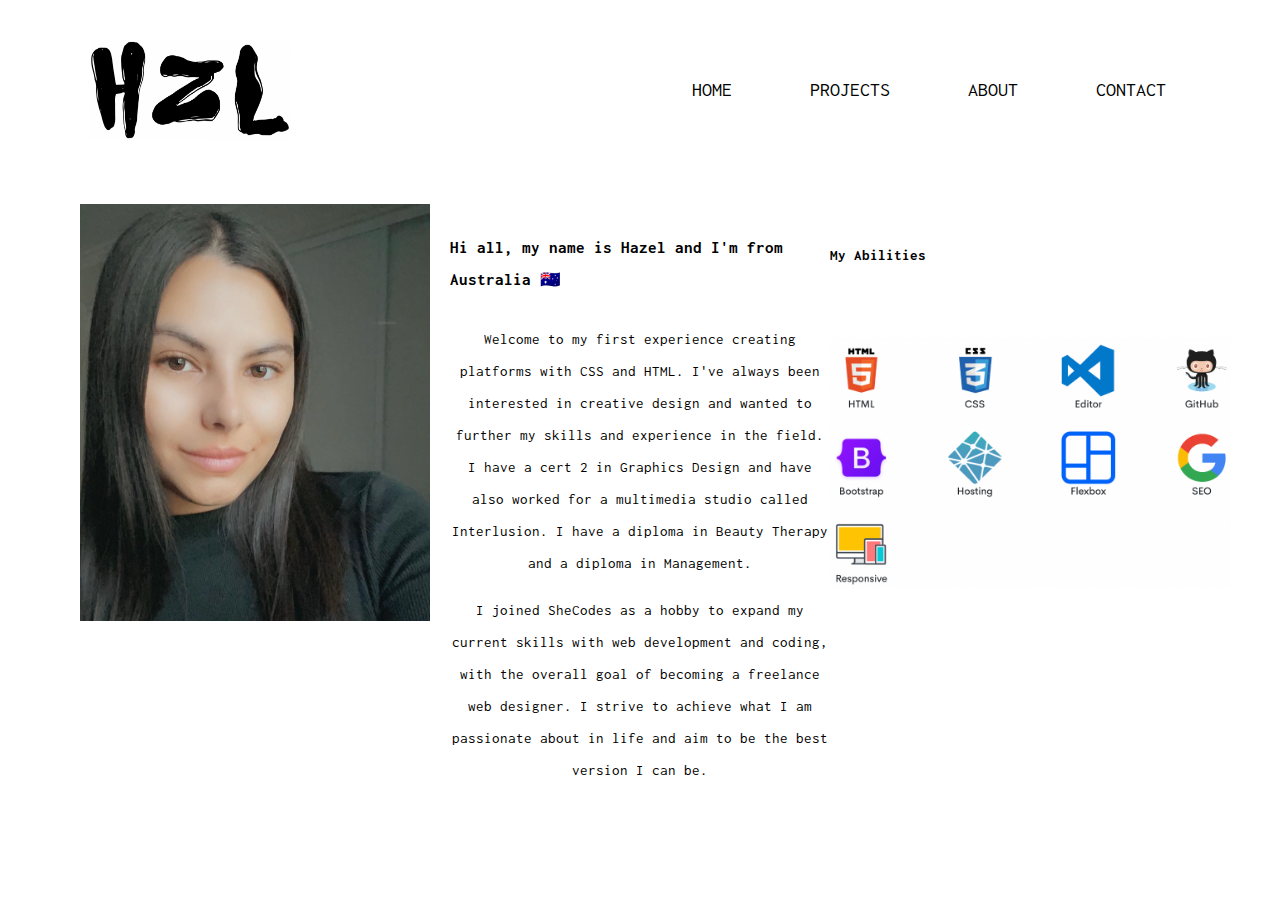
==== about.html @ 4a342315 "Update about.html" ====
<!DOCTYPE html>
<html>
  <head>
    <meta charset="UTF-8" />
    <link rel="stylesheet" href="src/styles.css" />
    <link rel="preconnect" href="https://fonts.googleapis.com" />
    <link rel="preconnect" href="https://fonts.gstatic.com" crossorigin />
    <link
      href="https://fonts.googleapis.com/css2?family=Inconsolata&display=swap"
      rel="stylesheet"
    />
    <link
      href="https://cdn.jsdelivr.net/npm/bootstrap@5.3.0-alpha3/dist/css/bootstrap.min.css"
      rel="stylesheet"
      integrity="sha384-KK94CHFLLe+nY2dmCWGMq91rCGa5gtU4mk92HdvYe+M/SXH301p5ILy+dN9+nJOZ"
      crossorigin="anonymous"
    />
    
     <link href="https://fonts.googleapis.com/css?family=Inconsolata" rel="stylesheet">
    <style>
      body {
        font-family: 'Inconsolata', monospace;
      }
    </style>
  </head>
  <body>
    
    
    <title>About</title>
  </head>
  <!-- image in nav bar-->
    <body>
    <nav>
    <img src="hzl.jpg" width="200px" height="100px" id=logo alt="Logo image" style="margin-left: 10px;" />
      <ul class="navigationbar">
        <li><a href="index.html">Home</a></li>
        <li><a href="projects.html">Projects</a></li>
        <li><a href="about.html">About</a></li>
        <li><a href="contact.html">Contact</a></li>
      </ul>
    </nav>
  </body>
      
      <!--Add your content here-->
      <br>
      <br>

<div style="width:33%; height:100%; background-color: white; float:left;">
  <img src="hg.jpg" style="width:100%; max-width:350px; height:auto;">
</div>
<div style="width:34%; height:100%; background-color:white; float:left;">
  <h5>Hi all, my name is Hazel and I'm from Australia 🇦🇺</h5>
  <p>Welcome to my first experience creating platforms with CSS and HTML. I've always been interested in creative design and wanted to further my skills and experience in the field.  I have a cert 2 in Graphics Design and have also worked for a multimedia studio called Interlusion. I have a diploma in Beauty Therapy and a diploma in Management.</p>
  <p>I joined SheCodes as a hobby to expand my current skills with web development and coding, with the overall goal of becoming a freelance web designer. I strive to achieve what I am passionate about in life and aim to be the best version I can be.</p>
</div>

<div style="width:33%; height:100%; background-color: white; float:left;">
            <h6>My Abilities</h6>
            <br>
          <img src="abilities.jpg" style="width:400px;height:250px;"></a></p>
          </div>
      
      </div>
      <br />
      <br />
    </div>
    </div>
  </body>
</html>
---- src/styles.css ----
body {
  font-family: 'Inconsolata', monospace;
  font-style: normal;
  letter-spacing: 0em;
  line-height: 1.6em;
  font-size: 20px;
  margin-top: 40px;
  margin-right: 80px;
  margin-left: 80px;
  margin-bottom: 30px;
}

/* Style Header 1 */
.center {
  text-align: center;
  font-size: 20px;
}

.logo {
  margin: 10px;
}

h1 {
  color: black;
  font-weight: bold;
  font-size: 10px;
  text-transform: uppercase;
}

h2,
h3,
h4 {
  font-weight: bold;
  font-size: 20px;
  text-transform: uppercase;
}

/* Style inputs with type="text", select elements and textareas */
input[type="text"],
select,
textarea {
  width: 100%; /* Full width */
  padding: 12px; /* Some padding */
  border: 1px solid #ccc; /* Gray border */
  border-radius: 4px; /* Rounded borders */
  box-sizing: border-box; /* Make sure that padding and width stays in place */
  margin-top: 6px; /* Add a top margin */
  margin-bottom: 16px; /* Bottom margin */
  resize: vertical; /* Allow the user to vertically resize the textarea (not horizontally) */
}

/* Style the submit button with a specific background color etc */
input[type="submit"] {
  background-color: black;
  color: white;
  padding: 10px 10px;
  border: none;
  border-radius: 4px;
  cursor: pointer;
}

/* When moving the mouse over the submit button, add a color */
input[type="submit"]:hover {
  background-color: black;
}

/* Add a background color and some padding around the form */
.container {
  border-radius: 5px;
  background-color: white;
  padding: 50px;
  font-size: 15px;
}
h5 {
  text-align: left;
}
h6 {
  font-size: 15px;
}

/* Contact Form - Style the form container and center it on the page */
#contact-form {
  max-width: 400px;
  margin: 0 auto;
  font-size: 15px;
}

/* Style the form labels */
label {
  display: block;
  margin-bottom: 5px;
}

/* Style the form inputs and textarea */
input[type="text"],
input[type="email"],
textarea {
  display: block;
  width: 100%;
  padding: 10px;
  border: 1px solid #ccc;
  border-radius: 5px;
  margin-bottom: 10px;
}

/* Style the form submit button */
button[type="submit"] {
  background-color: black;
  color: white;
  padding: 10px 20px;
  border: none;
  border-radius: 5px;
  cursor: pointer;
  margin-top: 10px;
}

button[type="submit"]:hover {
  background-color: black;
}

/* CSS code to style the contact form */
#contact-form {
  display: flex;
  flex-direction: column;
  align-items: center;
  gap: 10px;
}
#name,
#email,
#message {
  width: 100%;
  padding: 10px;
  border: 1px solid grey;
  border-radius: 5px;
  font-size: 16px;
}
#message {
  height: 100px;
}
button[type="submit"] {
  width: 100%;
  padding: 10px;
  background-color: black;
  color: white;
  border-radius: 5px;
  cursor: pointer;
}
button[type="submit"]:hover {
  background-color: black;
}

.icon-container {
  display: flex;
  justify-content: center;
  padding: 10px;
  margin-right: 10px;
}

p {
  text-align: center;
  font-size: 15px;
}

/* image in nav bar */
{
  margin: 0;
  padding: 0;
  box-sizing: border-box;
}
nav {
  display: flex;
  flex-wrap: wrap;
  align-items: center;
  background-color: white;
  justify-content: space-between;
  overflow: auto;
}
ul li {
  position: relative;
  margin: 0 20px;
  list-style: none;
  display: inline-block;
  padding: 14px;
  font-size: 17px;
}
ul li a{
text-decoration: none; 
cursor: pointer;
color: black;
  text-transform: uppercase;
  font-size: 20px;
}
ul li a:hover {
   background-color: white;
  color: black;
  font-weight: bold;
  font-size: 40px;
}
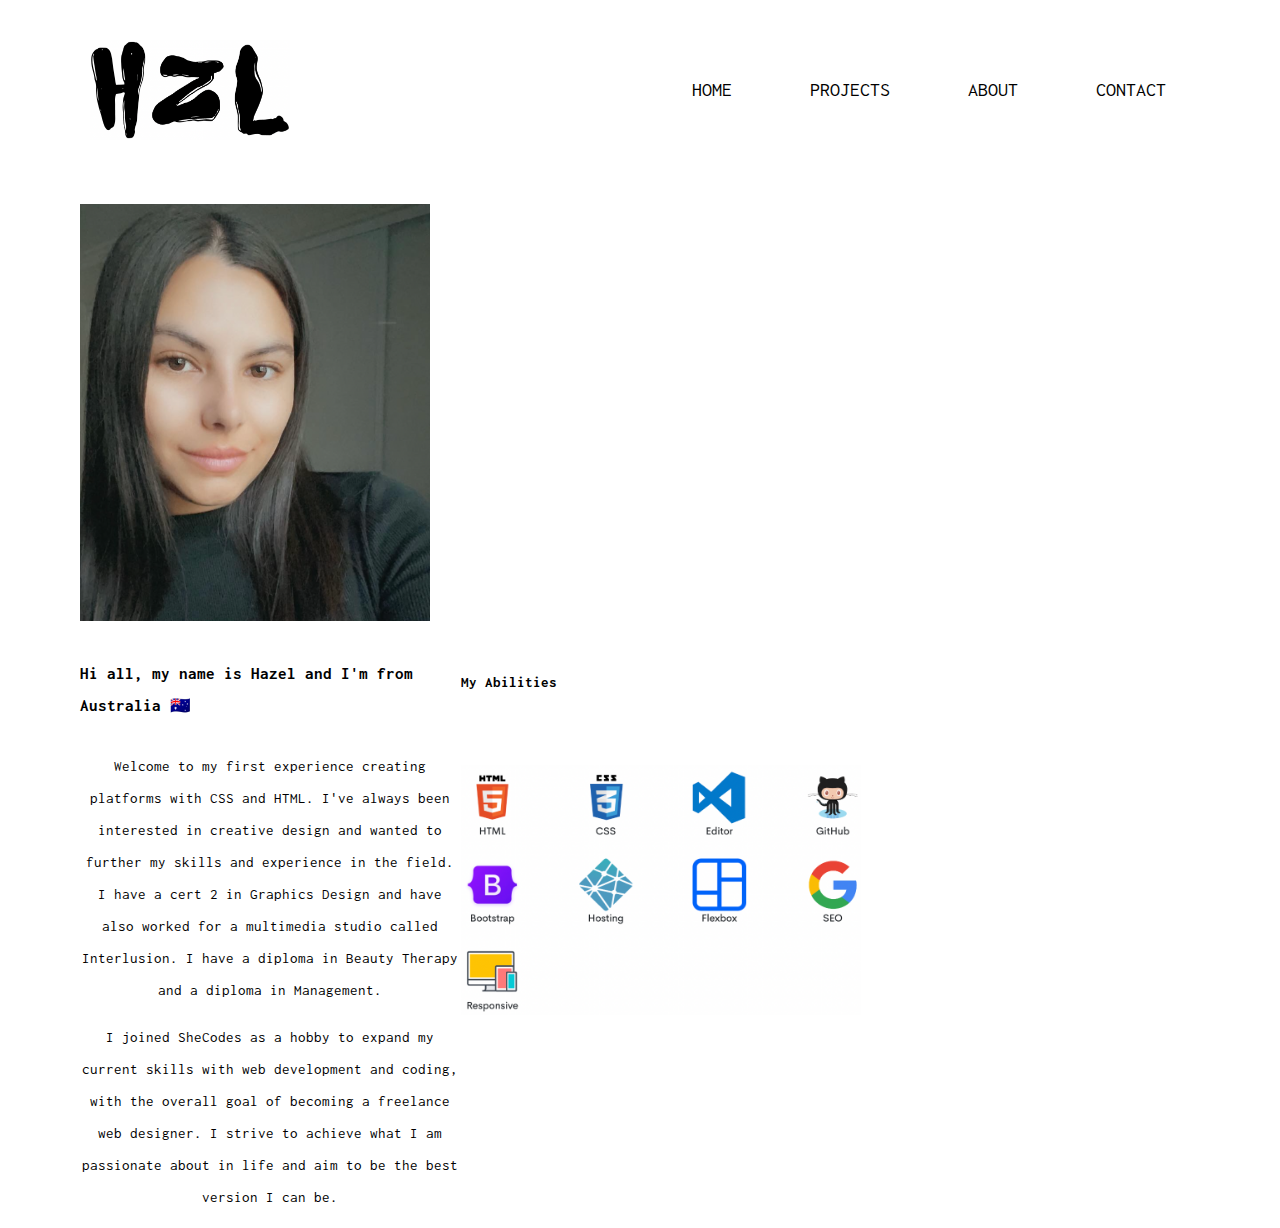
==== commit 5709c3a3: "Update about.html" ====
--- a/about.html
+++ b/about.html
@@ -40,12 +40,12 @@
       </ul>
     </nav>
   </body>
-      
-      <!--Add your content here-->
+     
       <br>
       <br>
+  <!--Add your content here-->
 
-<div style="width:33%; height:100%; background-color: white; float:left;">
+<div style="width:60%; height:100%; background-color: white; float:center;">
   <img src="hg.jpg" style="width:100%; max-width:350px; height:auto;">
 </div>
 <div style="width:34%; height:100%; background-color:white; float:left;">
@@ -59,7 +59,6 @@
             <br>
           <img src="abilities.jpg" style="width:400px;height:250px;"></a></p>
           </div>
-      
       </div>
       <br />
       <br />
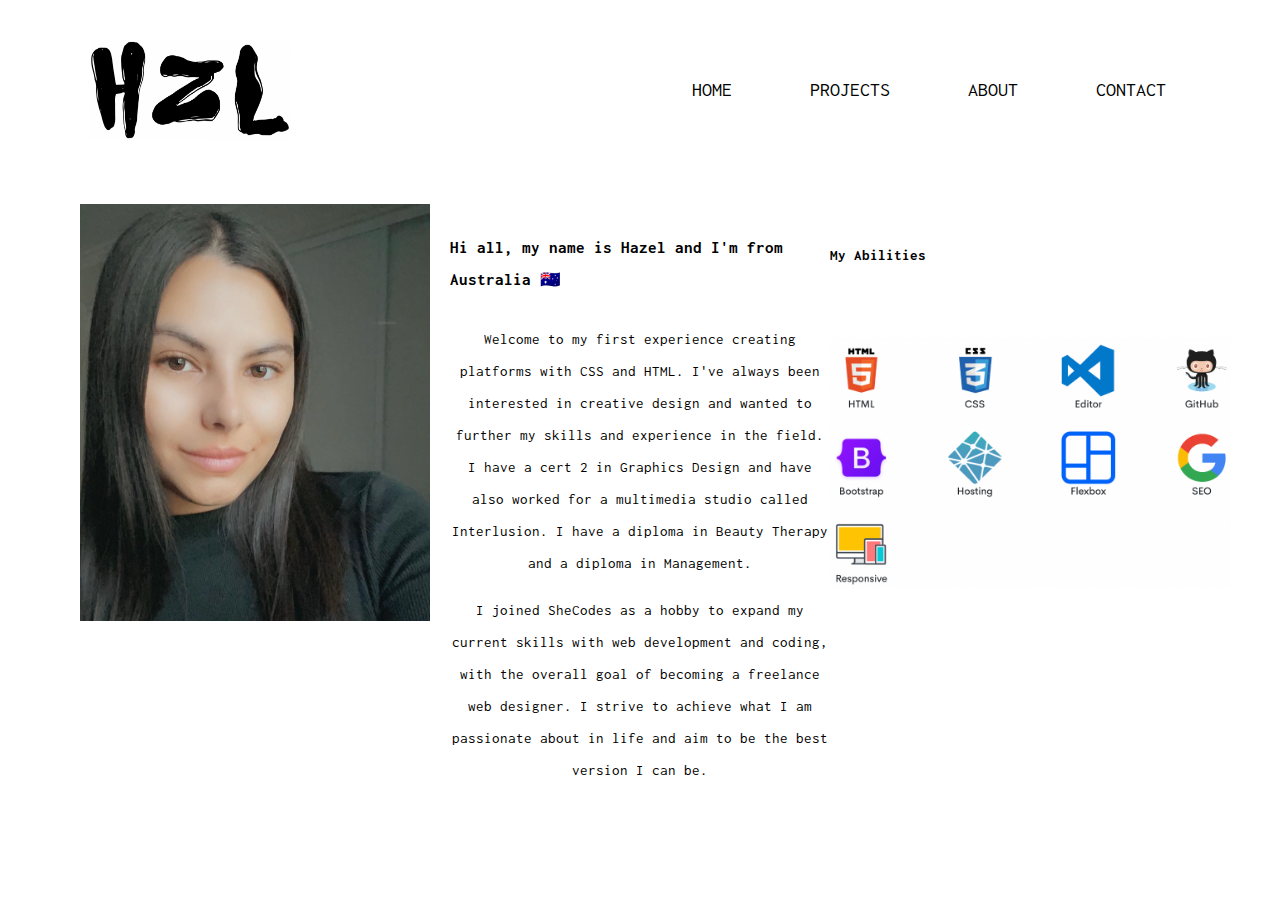
==== commit e34216d6: "Update about.html" ====
--- a/about.html
+++ b/about.html
@@ -45,7 +45,7 @@
       <br>
   <!--Add your content here-->
 
-<div style="width:60%; height:100%; background-color: white; float:center;">
+<div style="width:33%; height:100%; background-color: white; float:left;">
   <img src="hg.jpg" style="width:100%; max-width:350px; height:auto;">
 </div>
 <div style="width:34%; height:100%; background-color:white; float:left;">
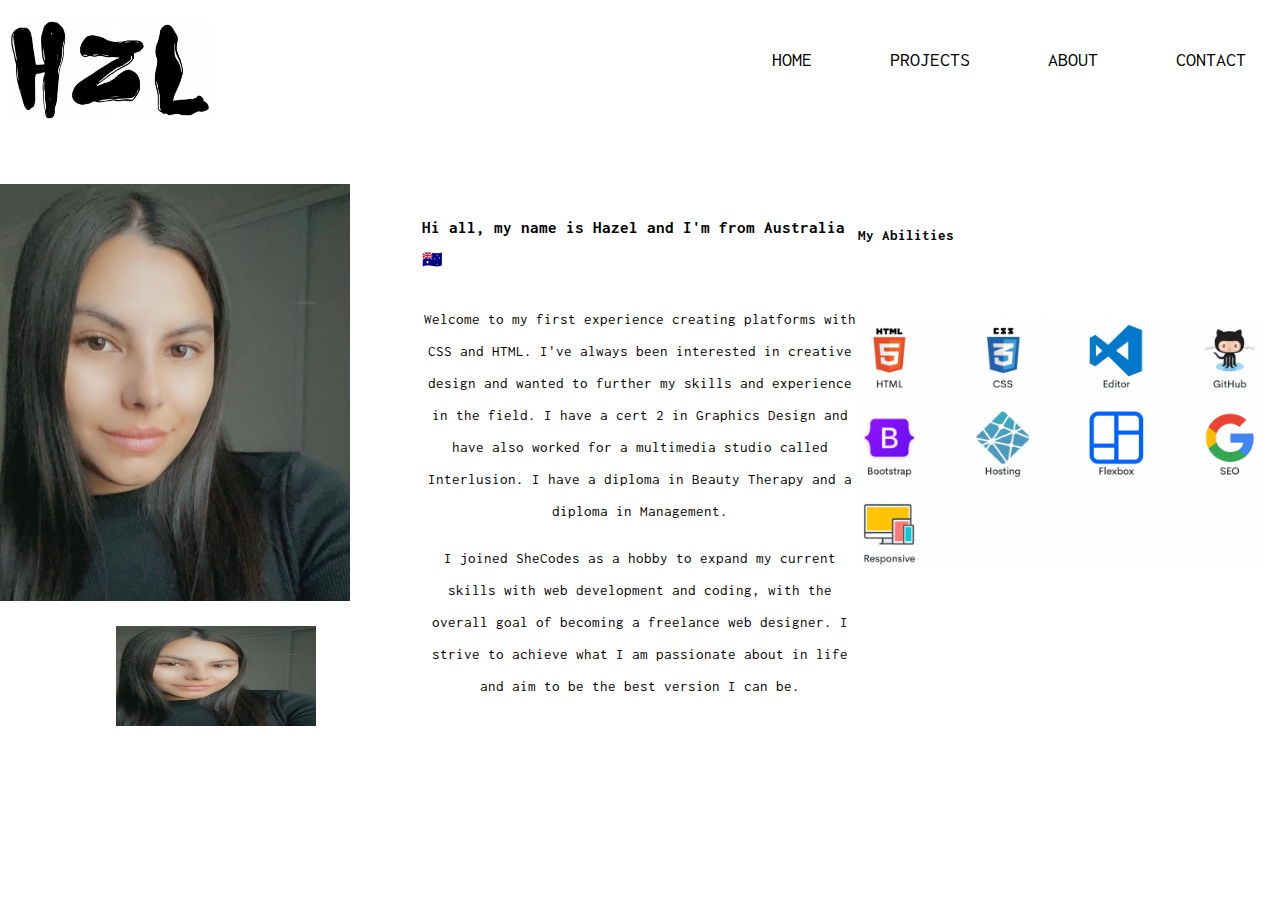
==== commit 39393f36: "Update about.html" ====
--- a/about.html
+++ b/about.html
@@ -47,6 +47,7 @@
 
 <div style="width:33%; height:100%; background-color: white; float:left;">
   <img src="hg.jpg" style="width:100%; max-width:350px; height:auto;">
+  <p><img src="hg.jpg" width="200px" height="100px" id=display alt="Display image" style="margin-left: 10px;" />
 </div>
 <div style="width:34%; height:100%; background-color:white; float:left;">
   <h5>Hi all, my name is Hazel and I'm from Australia 🇦🇺</h5>
--- a/src/styles.css
+++ b/src/styles.css
@@ -4,10 +4,7 @@
   letter-spacing: 0em;
   line-height: 1.6em;
   font-size: 20px;
-  margin-top: 40px;
-  margin-right: 80px;
-  margin-left: 80px;
-  margin-bottom: 30px;
+  margin: 0;
 }
 
 /* Style Header 1 */
@@ -16,8 +13,9 @@
   font-size: 20px;
 }
 
-.logo {
-  margin: 10px;
+#logo {
+  margin-left: 30px; /*Maintain the current left margin*/
+  margin-top: 20px;
 }
 
 h1 {
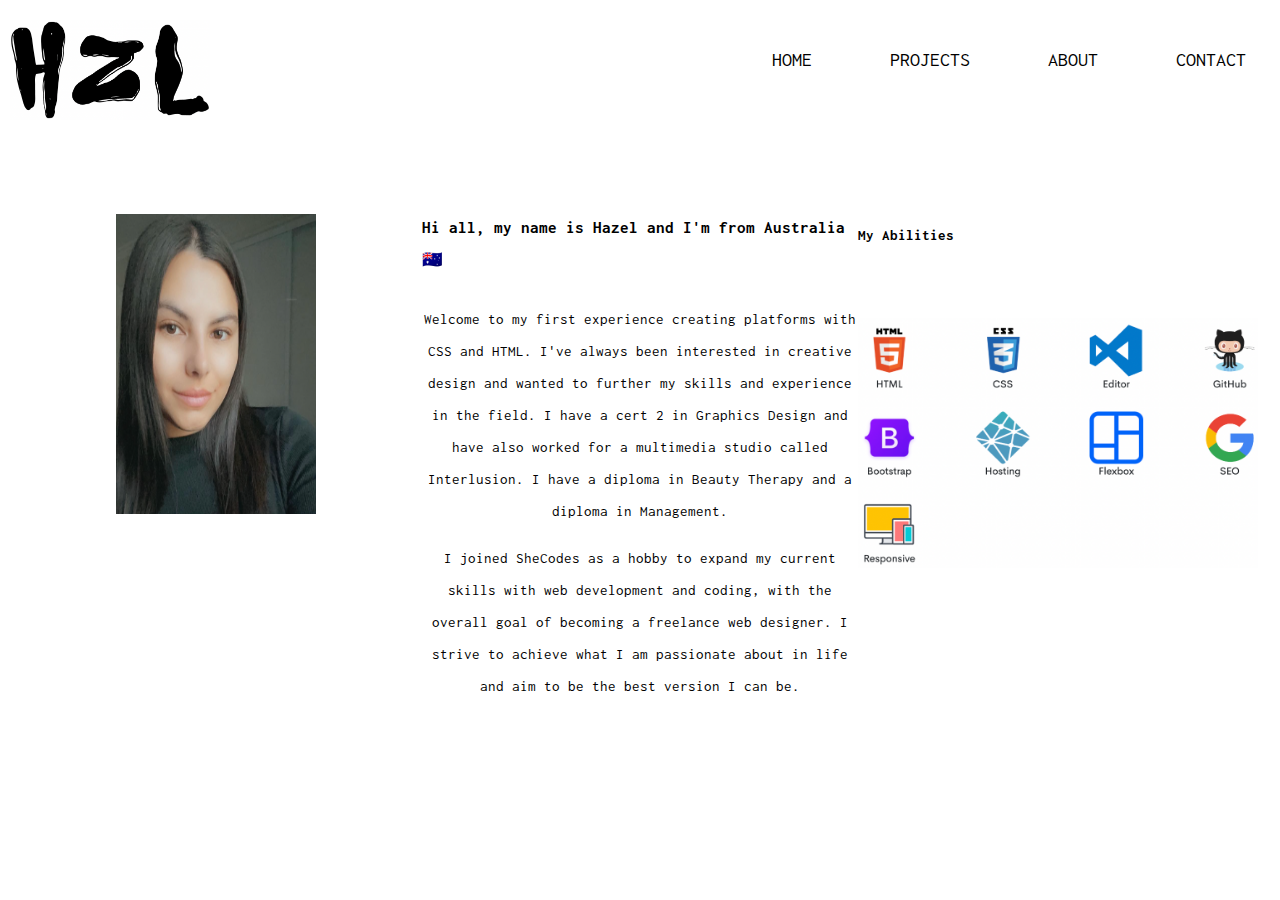
==== commit 1d8bcc11: "Update about.html" ====
--- a/about.html
+++ b/about.html
@@ -46,8 +46,8 @@
   <!--Add your content here-->
 
 <div style="width:33%; height:100%; background-color: white; float:left;">
-  <img src="hg.jpg" style="width:100%; max-width:350px; height:auto;">
-  <p><img src="hg.jpg" width="200px" height="100px" id=display alt="Display image" style="margin-left: 10px;" />
+
+  <p><img src="hg.jpg" width="200px" height="300px" id=display alt="Display image" style="margin-left: 10px;" />
 </div>
 <div style="width:34%; height:100%; background-color:white; float:left;">
   <h5>Hi all, my name is Hazel and I'm from Australia 🇦🇺</h5>
--- a/src/styles.css
+++ b/src/styles.css
@@ -16,6 +16,10 @@
 #logo {
   margin-left: 30px; /*Maintain the current left margin*/
   margin-top: 20px;
+}
+
+#display {
+  padding: 15px;
 }
 
 h1 {
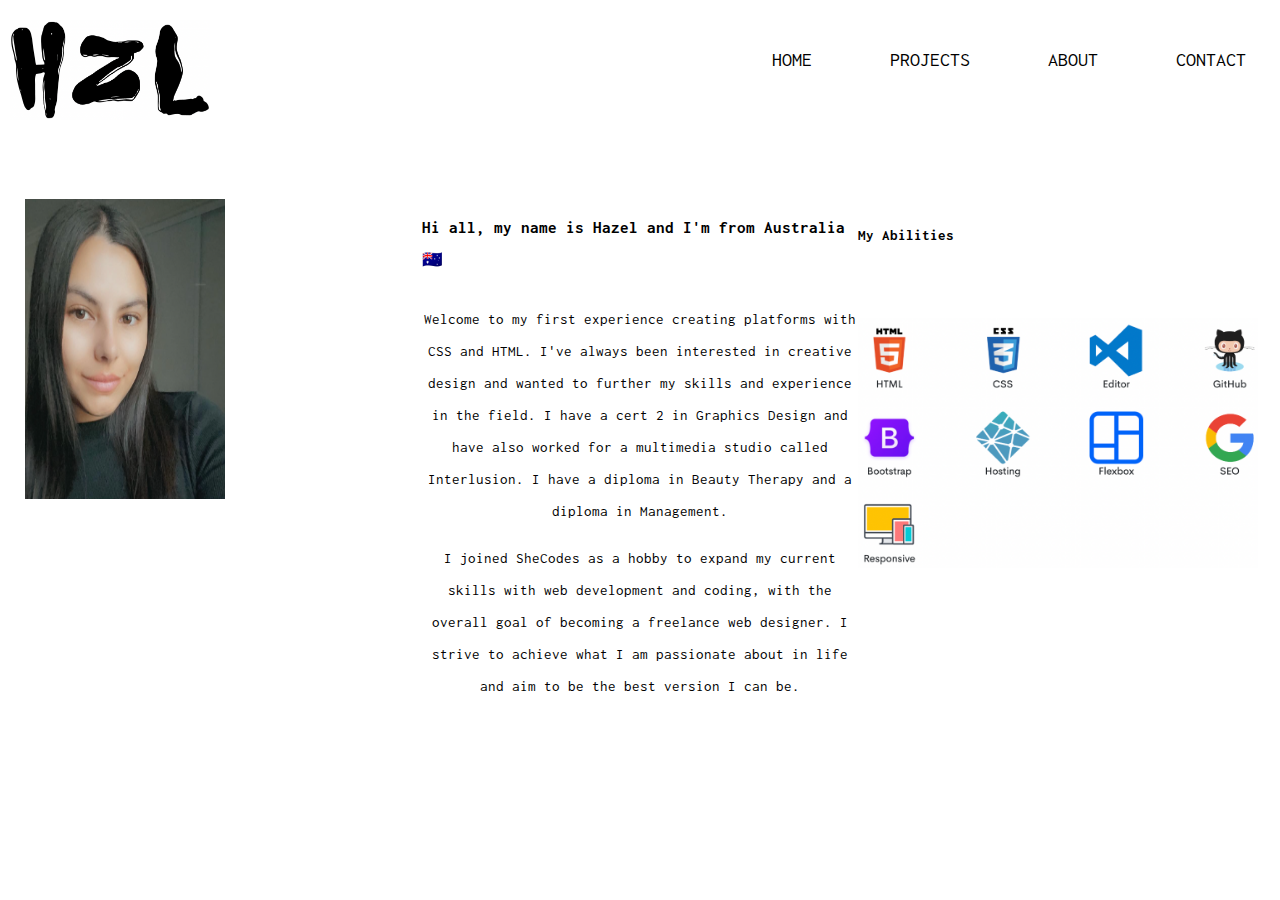
==== commit 9755ed3f: "Update about.html" ====
--- a/about.html
+++ b/about.html
@@ -47,7 +47,7 @@
 
 <div style="width:33%; height:100%; background-color: white; float:left;">
 
-  <p><img src="hg.jpg" width="200px" height="300px" id=display alt="Display image" style="margin-left: 10px;" />
+ <img src="hg.jpg" width="200px" height="300px" id=display alt="Display image" style="margin-left: 10px;" />
 </div>
 <div style="width:34%; height:100%; background-color:white; float:left;">
   <h5>Hi all, my name is Hazel and I'm from Australia 🇦🇺</h5>
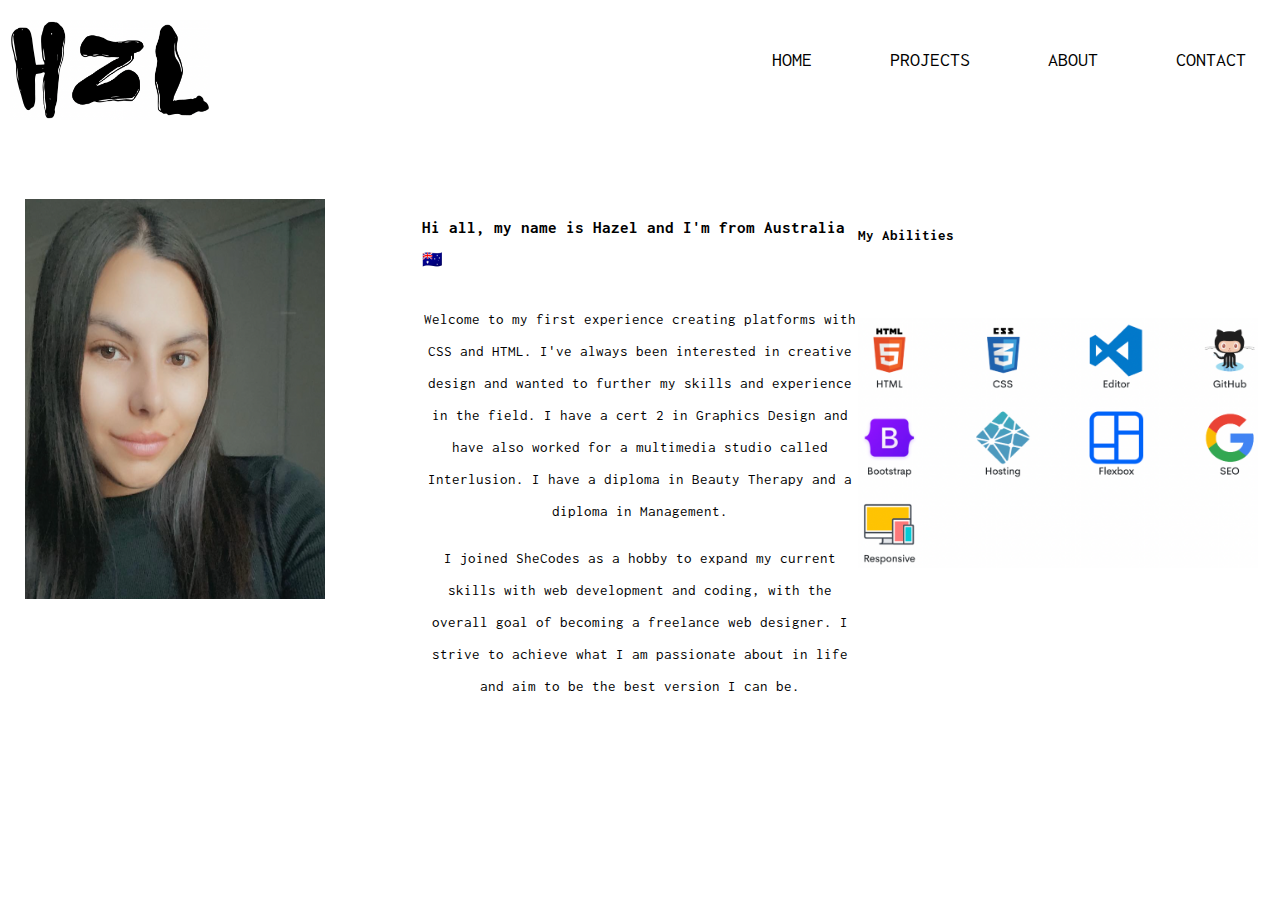
==== commit 351d9a8e: "Update about.html" ====
--- a/about.html
+++ b/about.html
@@ -46,8 +46,7 @@
   <!--Add your content here-->
 
 <div style="width:33%; height:100%; background-color: white; float:left;">
-
- <img src="hg.jpg" width="200px" height="300px" id=display alt="Display image" style="margin-left: 10px;" />
+ <img src="hg.jpg" width="300px" height="400px" id=display alt="Display image" style="margin-left: 10px;" />
 </div>
 <div style="width:34%; height:100%; background-color:white; float:left;">
   <h5>Hi all, my name is Hazel and I'm from Australia 🇦🇺</h5>
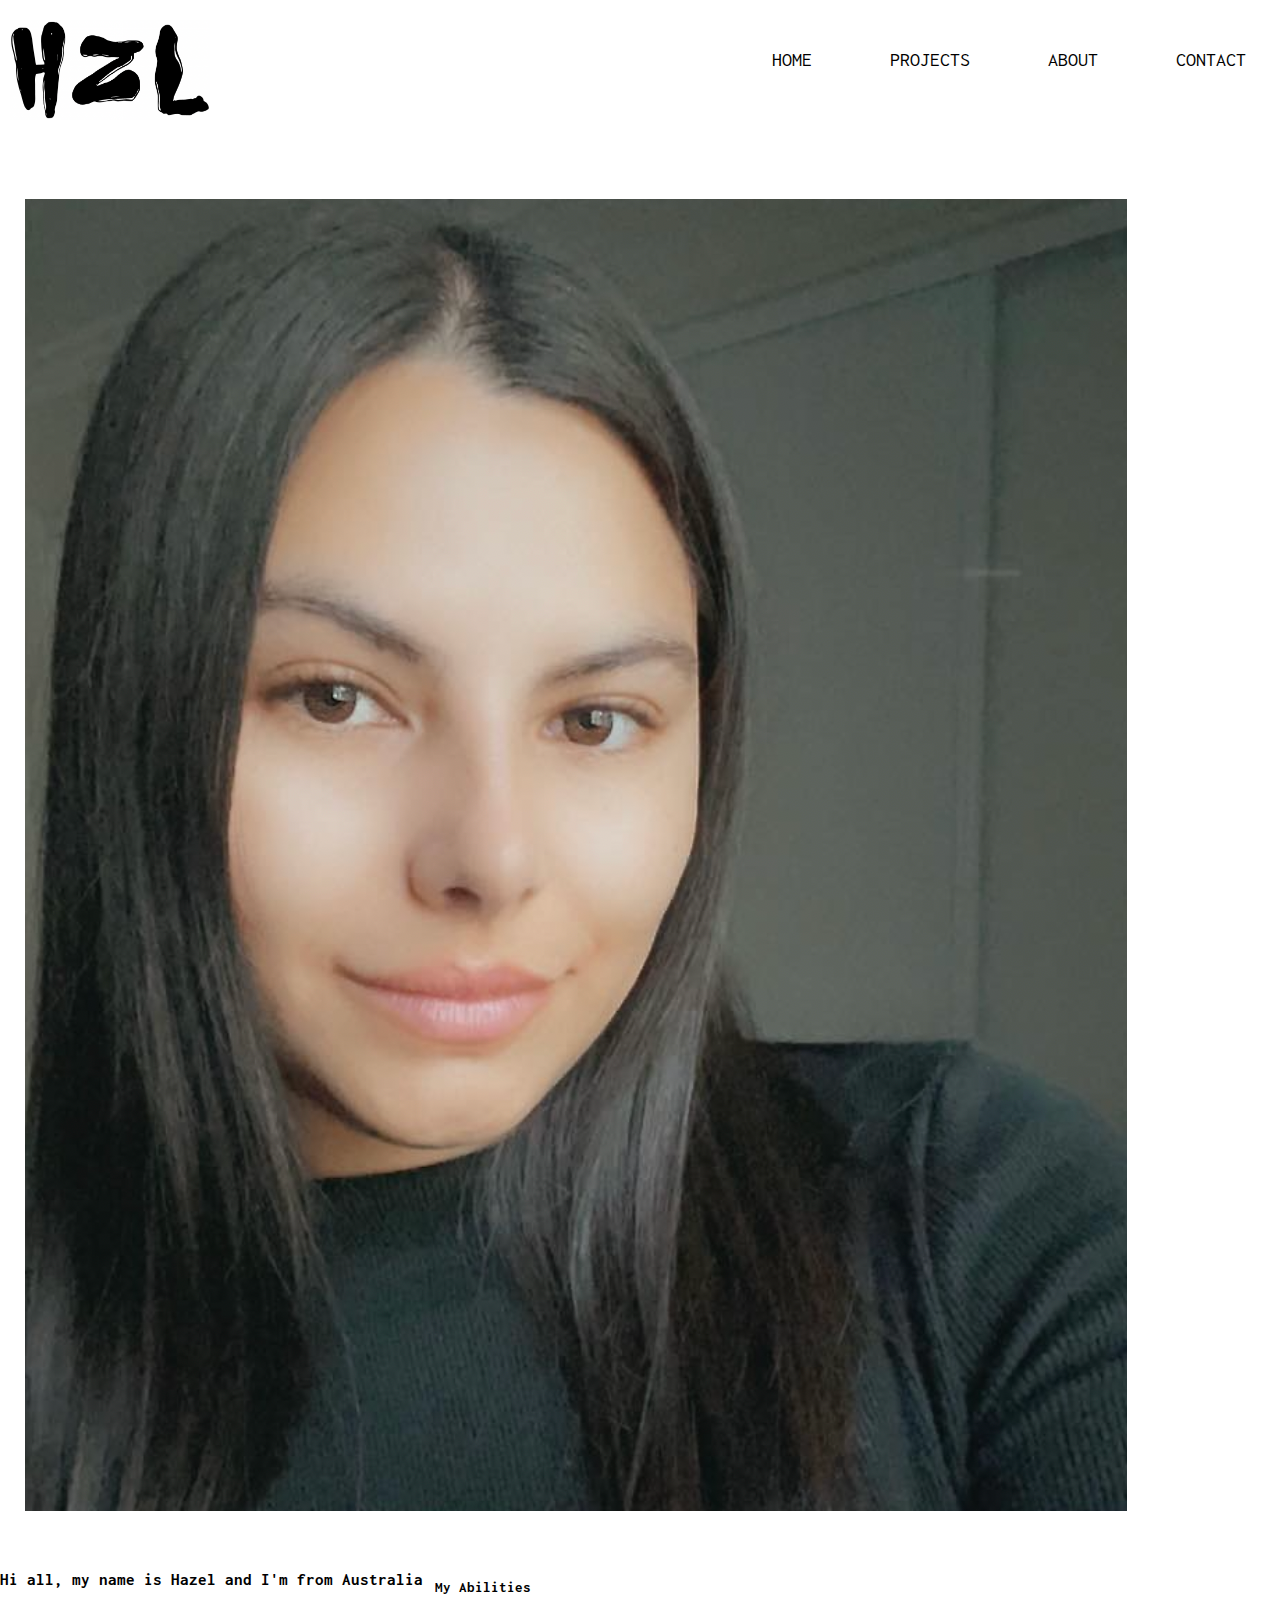
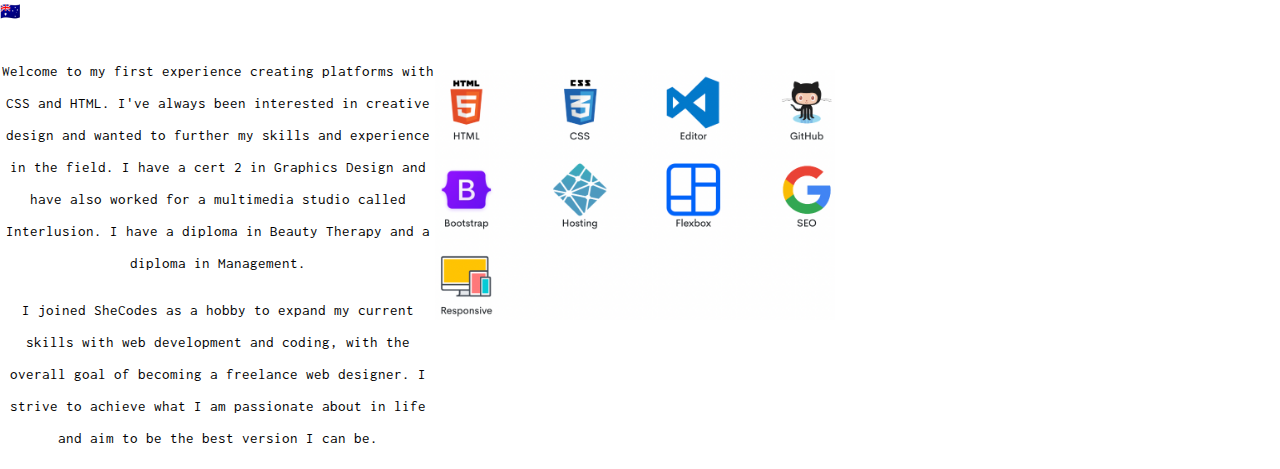
==== commit 2bdf23a1: "Update about.html" ====
--- a/about.html
+++ b/about.html
@@ -45,8 +45,8 @@
       <br>
   <!--Add your content here-->
 
-<div style="width:33%; height:100%; background-color: white; float:left;">
- <img src="hg.jpg" width="300px" height="400px" id=display alt="Display image" style="margin-left: 10px;" />
+<div style="width:33%; height:100%; background-color: white; float:center;">
+ <img src="hg.jpg" id=display alt="Display image" style="margin-left: 10px;" />
 </div>
 <div style="width:34%; height:100%; background-color:white; float:left;">
   <h5>Hi all, my name is Hazel and I'm from Australia 🇦🇺</h5>
